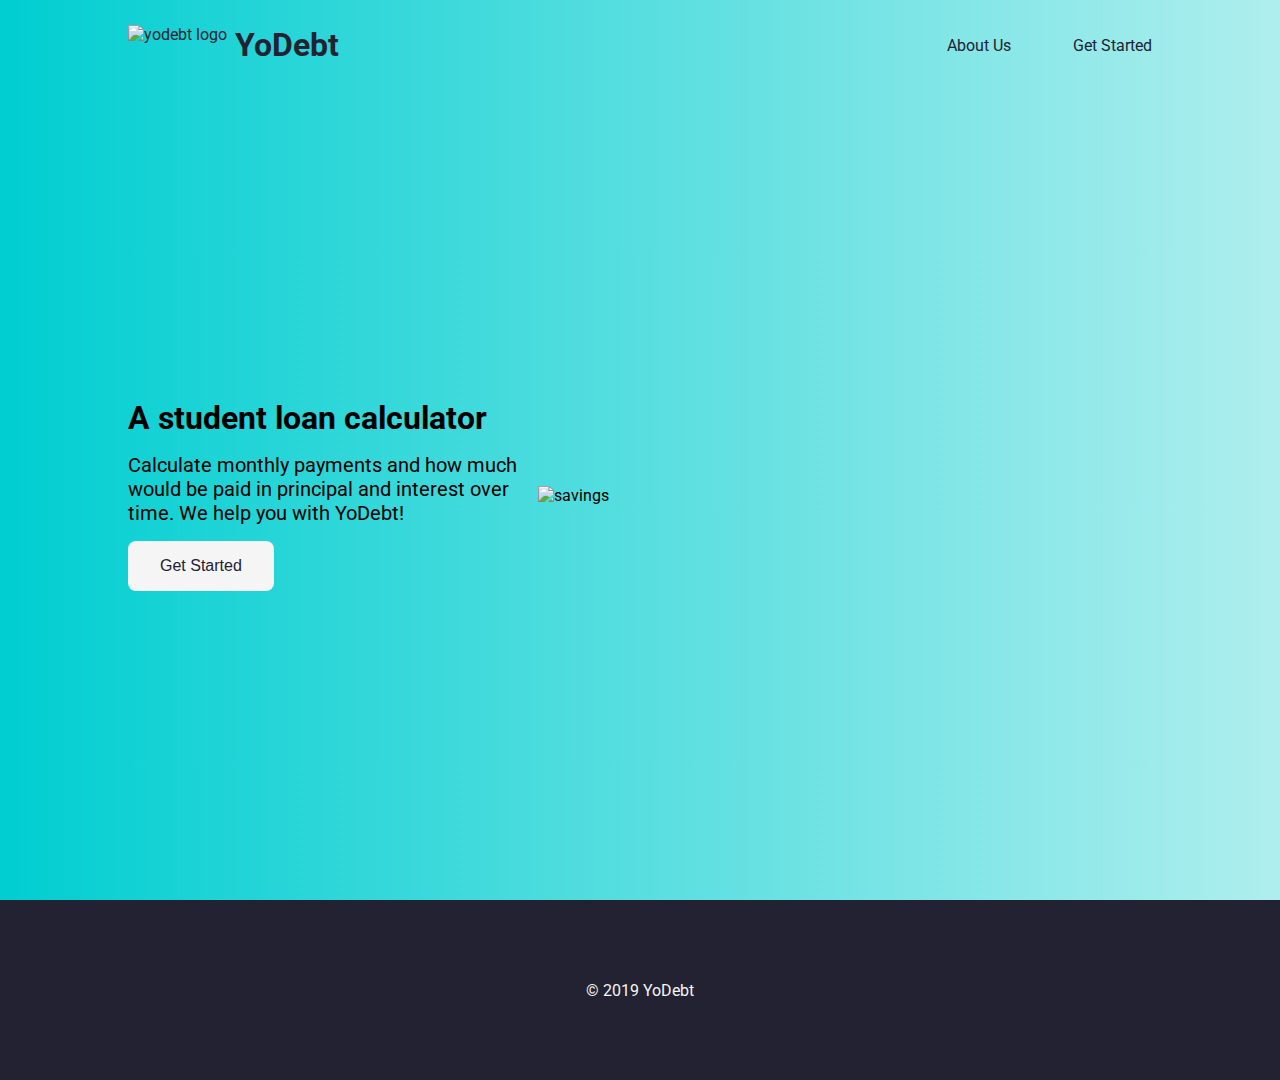
==== index.html @ 50179c2c "added logo to header and chat bot" ====
<!DOCTYPE html>
<html lang="en">
<head>
    <meta charset="UTF-8">
    <meta name="viewport" content="width=device-width, initial-scale=1.0">
    <meta http-equiv="X-UA-Compatible" content="ie=edge">
    <title>YoDebt - A Student Loan Calculator</title>
    <link rel="stylesheet" href="style.css">
    <link href="https://fonts.googleapis.com/css?family=Roboto&display=swap" rel="stylesheet">
    <link rel="shortcut icon" href="img/favicon.png" />
</head>
<body>
    <header>
        <div>
            <img src="img/favicon.png" alt="yodebt logo">
            <a href="/"><h1>YoDebt</h1></a>
        </div>    
        <nav>
            <a href="#">About Us</a>
            <a href="getstarted.html">Get Started</a>
        </nav>
    </header>
    <main>
        <section class = "first-section">
            <div class="first-section-phrase">
                <h2>A student loan calculator</h2>
                <p>Calculate monthly payments and how much would be paid in principal and interest over time. We help you with YoDebt!</p>
                <a href="getstarted.html"><button>Get Started</button></a>
            </div>
            <img src="img/savings.svg" alt="savings">
        </section>
    </main>
    <footer>
        <p>&copy; 2019 YoDebt</p>
    </footer>
</body>
</html>
---- style.css ----
* {
    padding: 0;
    margin: 0;
    box-sizing: border-box;
}

body {
    background-image: linear-gradient(to right, darkturquoise, paleturquoise);
    font-family: 'Roboto', sans-serif;
}

header {
    max-width: 1024px;
    height: 10vh;
    margin: 0 auto;
    display: flex;
    justify-content: space-between;
    align-items: center;
    color: #222233;
}

header a {
    text-decoration: none;
    color: #222233;
}

header div {
    display: flex;
    align-items: center;
}

header div img {
    height: 2.5rem;
    margin-right: 0.5rem;
}

header nav {
    width: 20%;
    display: flex;
    justify-content: space-between;
}

header nav a:hover {
    opacity: 0.75;
}

main {
    max-width: 1024px;
    height: 90vh;
    margin: 0 auto;
}

.first-section {
    height: 100%;
    display: flex;
    justify-content: space-between;
    align-items: center;
}

.first-section-phrase {
    width: 40%;
}

.first-section-phrase h2 {
    margin-bottom: 1rem;
    font-size: 2rem;
}

.first-section-phrase p {
    margin-bottom: 1rem;
    font-size: 1.25rem;
}

.first-section-phrase button {
    padding: 1rem 2rem;
    font-size: 1rem;
    border: none;
    border-radius: 0.5rem;
    background: whitesmoke;
    color: #222233;
    cursor: pointer;
}

.first-section-phrase button:hover {
    opacity: 0.75;
}

.first-section img {
    width: 60%;
}

footer {
    height: 20vh;
    background: #222233;
    display: flex;
    justify-content: center;
    align-items: center;
    color: whitesmoke;
}

.get-started-first-section {
    max-width: 1024px;
    height: 100%;
    width: 75%;
    margin: 0 auto;
    display: flex;
    justify-content: space-between;
    align-items: center;
}

.get-started-first-section p {
    font-size: 1.25rem;
}

.get-started-first-section iframe {
    border: none;
    border-radius: 1rem;
    box-shadow: 0 4px 8px 0 rgba(0, 0, 0, 0.2), 0 6px 20px 0 rgba(0, 0, 0, 0.19);
}
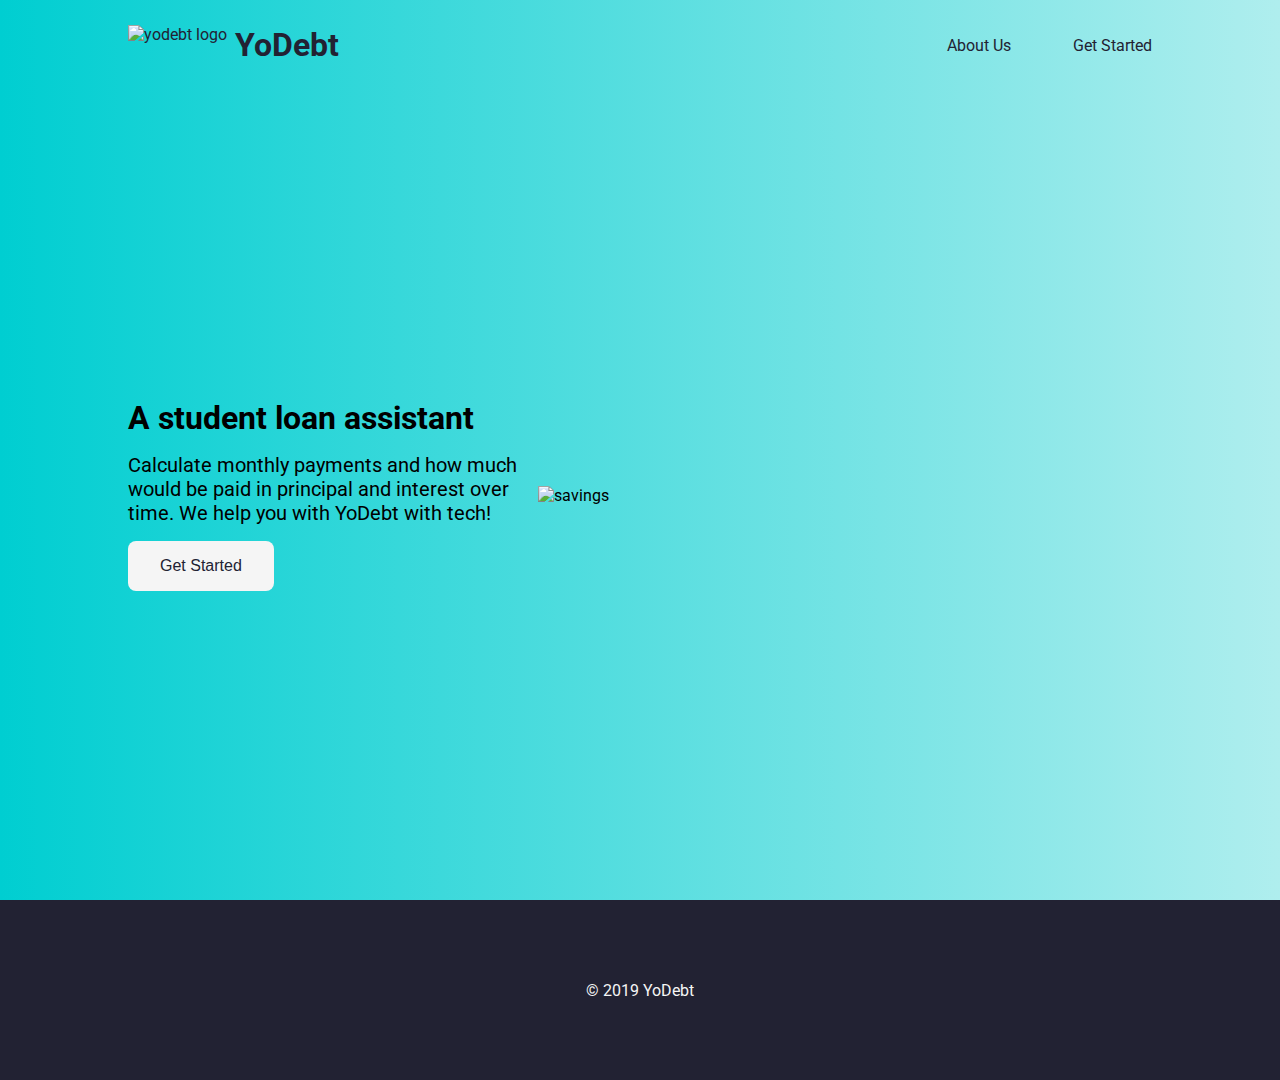
==== commit f34df31f: "minor misspelling" ====
--- a/index.html
+++ b/index.html
@@ -4,7 +4,7 @@
     <meta charset="UTF-8">
     <meta name="viewport" content="width=device-width, initial-scale=1.0">
     <meta http-equiv="X-UA-Compatible" content="ie=edge">
-    <title>YoDebt - A Student Loan Calculator</title>
+    <title>YoDebt - A Student Loan Assistant</title>
     <link rel="stylesheet" href="style.css">
     <link href="https://fonts.googleapis.com/css?family=Roboto&display=swap" rel="stylesheet">
     <link rel="shortcut icon" href="img/favicon.png" />
@@ -23,8 +23,8 @@
     <main>
         <section class = "first-section">
             <div class="first-section-phrase">
-                <h2>A student loan calculator</h2>
-                <p>Calculate monthly payments and how much would be paid in principal and interest over time. We help you with YoDebt!</p>
+                <h2>A student loan assistant</h2>
+                <p>Calculate monthly payments and how much would be paid in principal and interest over time. We help you with YoDebt with tech!</p>
                 <a href="getstarted.html"><button>Get Started</button></a>
             </div>
             <img src="img/savings.svg" alt="savings">
